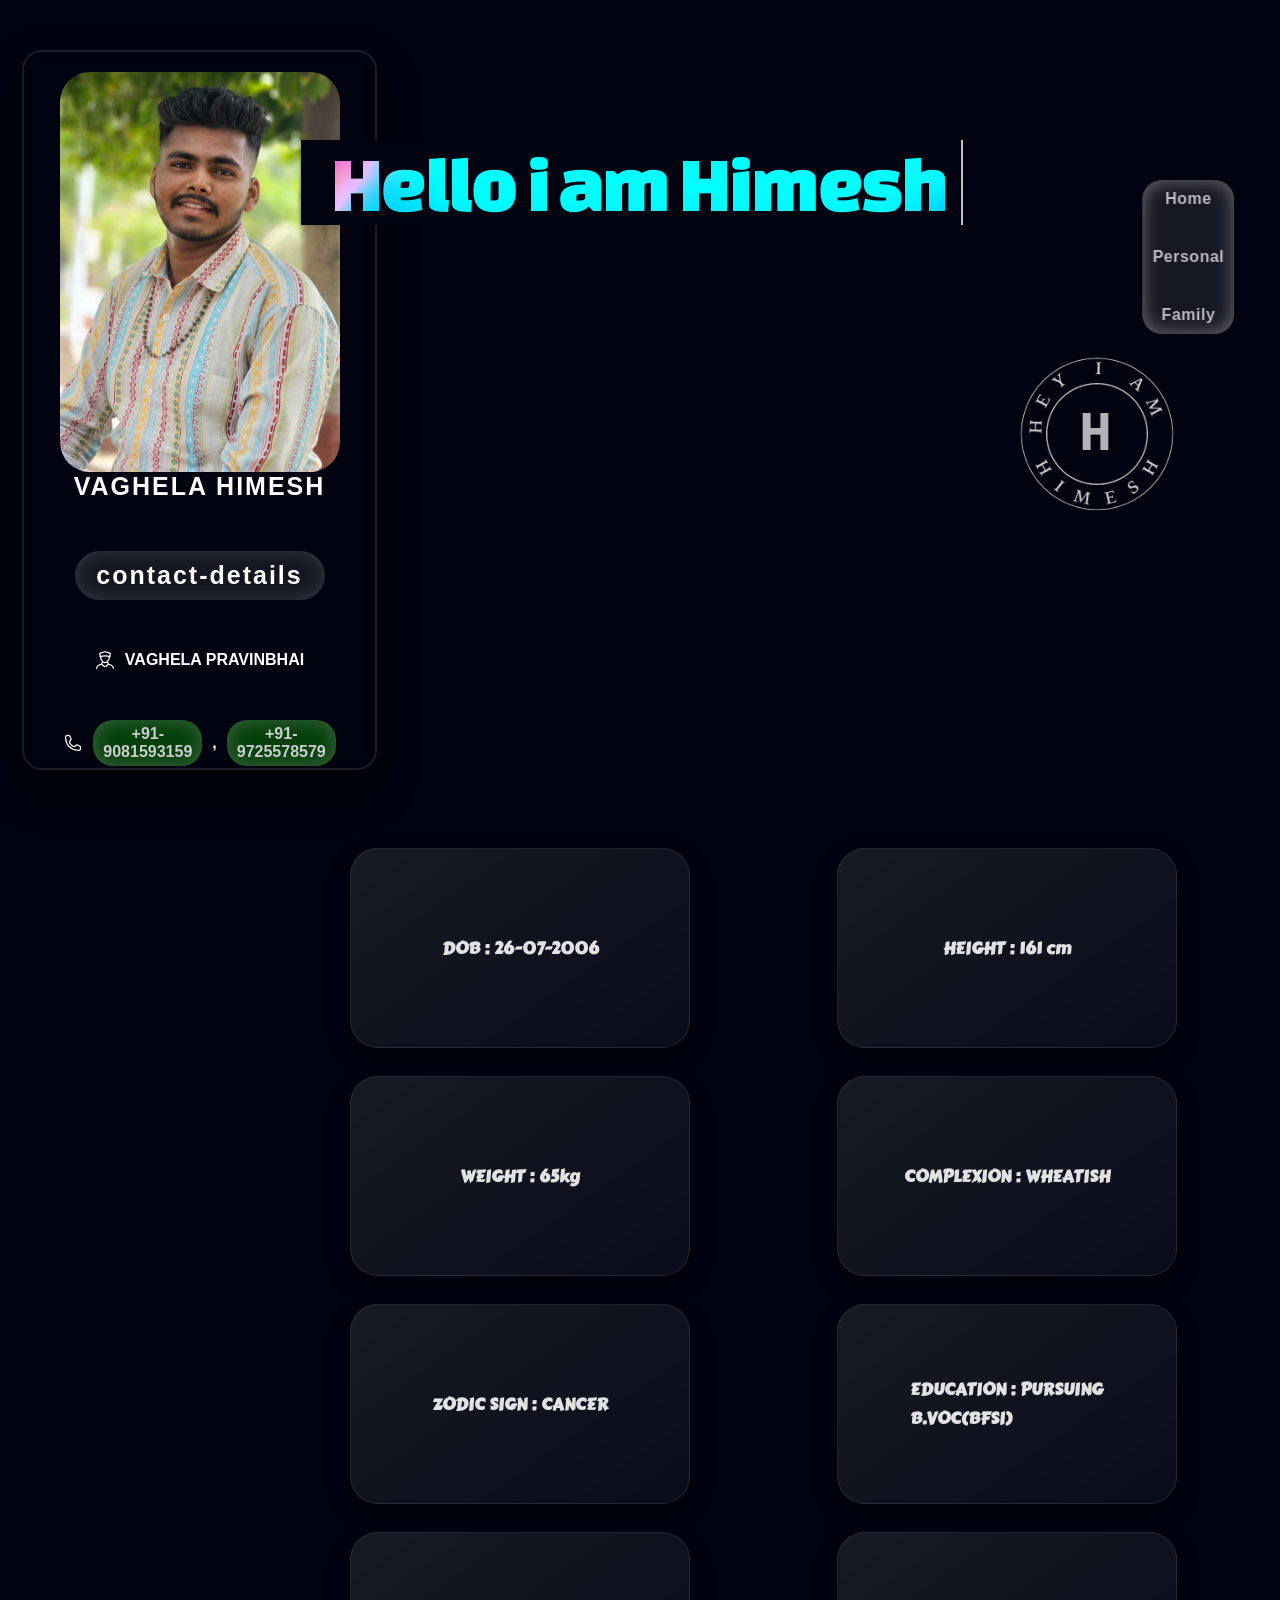
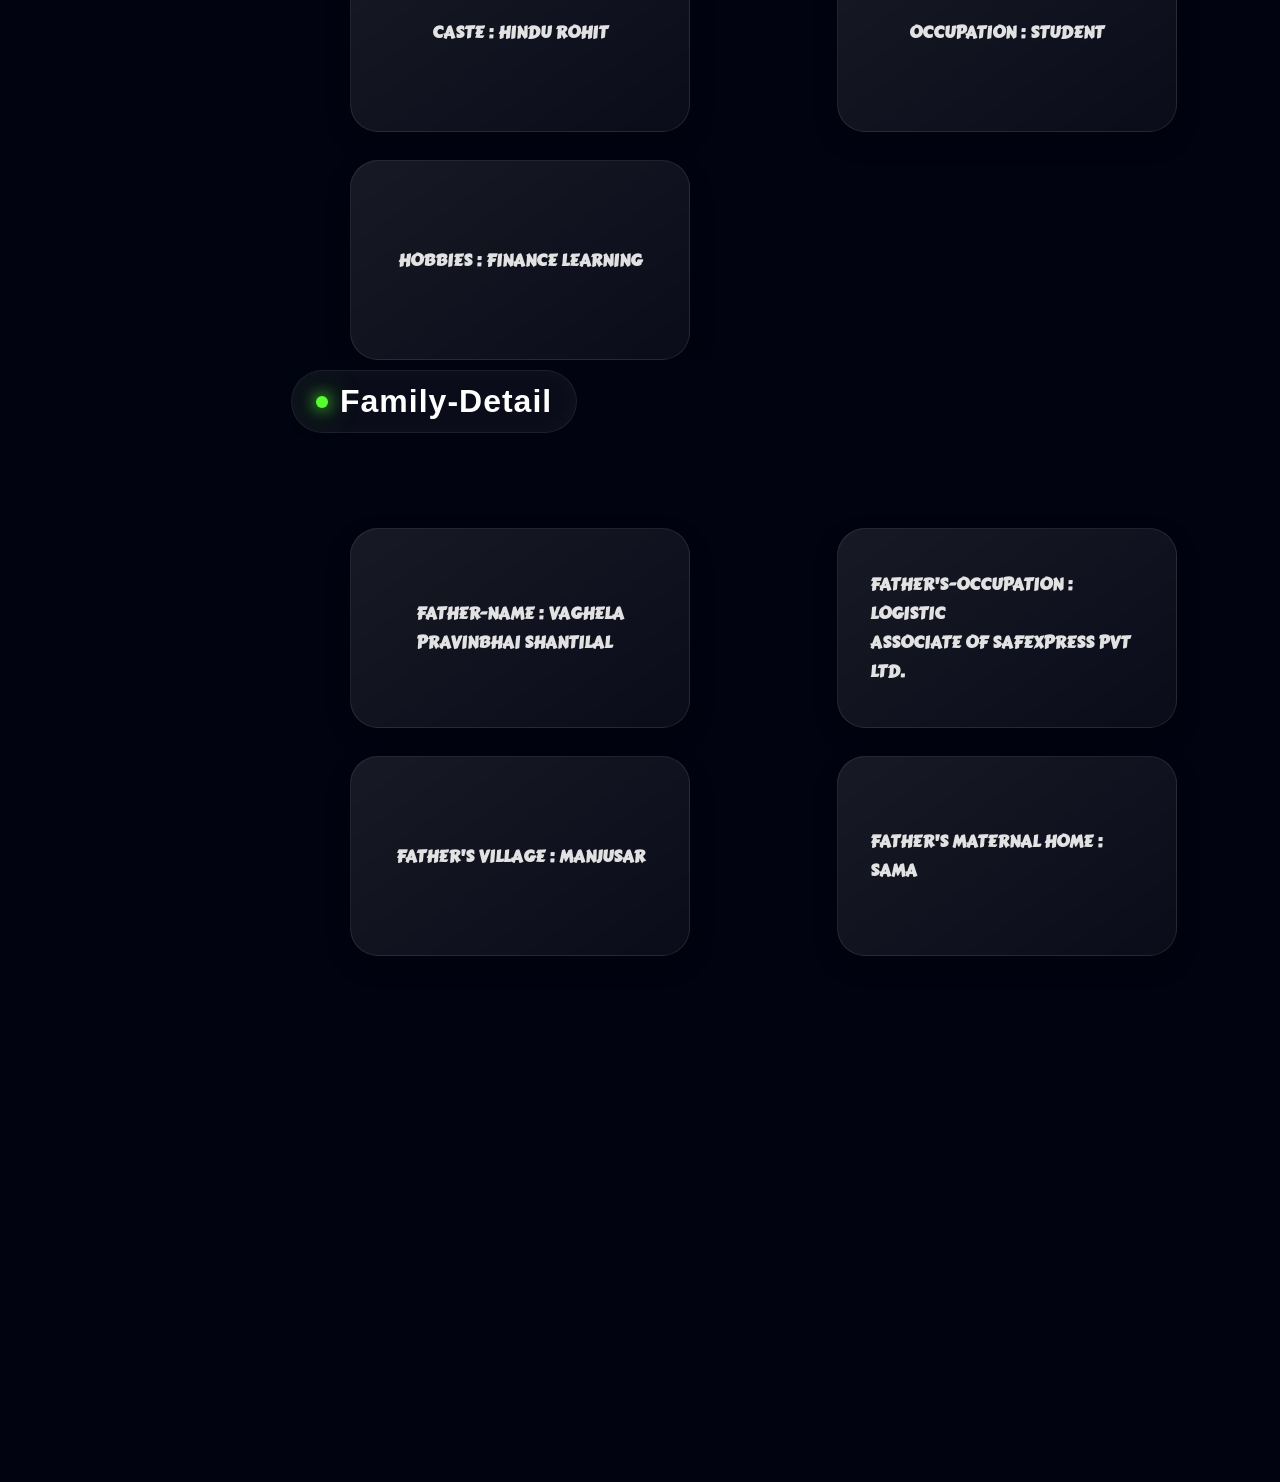
==== Bio-Data.html @ 8eecd4bc "The main page of the project called Himesh-Bio-Data" ====
<!DOCTYPE html>
<html lang="en">

<head>
    <meta charset="UTF-8" />
    <meta name="viewport" content="width=device-width, initial-scale=1.0" />
    <title>Himesh Bio Data</title>
    <link rel="stylesheet" href="assets/css/load.css">
    <link rel="stylesheet" href="assets/css/main.css">
    <link rel="stylesheet" href="assets/css/list.css">
    <link rel="stylesheet" href="assets/css/scroll.css">
    <link rel="stylesheet" href="assets/css/text-animation.css">
    <link rel="stylesheet" href="assets/css/responsive.css">
    <link rel="shortcut icon" href="assets/images/fav.png" type="image/x-icon">
</head>

<body>
    <!-- loading -->
    <div id="loader">
        <canvas id="coreCanvas"></canvas>
        <div class="boot-label">SYSTEM ONLINE</div>
    </div>

    <video autoplay muted loop id="myVideo">
        <source src="assets/images/background/background.mp4" type="video/mp4">
    </video>

    <!-- sidebar -->
    <button class="sidebar-toggle" onclick="navside()">☰</button>


    <nav class="glass-nav">
        <button class="sidebar-toggle left" onclick="navside()">❌</button>
        <div class="page">
            <a href="#home" data-label="home">Home</a>
            <a href="#personal">Personal</a>
            <a href="#family">Family</a>
            <!-- <a href="#photos">Photos</a> -->
        </div>
    </nav>

    <div class="main">
        <div class="img">
            <img src="assets/images/Himesh.jpeg" alt="">
        </div>
        <div class="side-content">
            <h1>VAGHELA HIMESH</h1>
            <h2>contact-details</h2>
            <span><img src="assets/svgs/person.svg" alt="Person"> VAGHELA PRAVINBHAI</span>
            <span><img src="assets/svgs/phone.svg" alt="Call"> <a class="call"
                    href="tel:+91-9081593159">+91-9081593159</a>, <a class="call"
                    href="tel:+91-9725578579">+91-9725578579</a></span>
            <span><img src="assets/svgs/location.svg" alt="Location"> NAVI NAGARI, MANJUSAR,
                TALUKO SAVLI, DISTRICT
                VADODRA , 391775</span>


            <p style="margin-bottom: 20px ;">© 2026. All Rights Reserved</p>
        </div>
    </div>

    <div class="page-layout">

        <main class="container">
            <section id="home" class="component">
                <h1 class="typewriter-animation cursor title ">Hello i am Himesh
                    <div class="aurora">
                        <div class="aurora__item"></div>
                        <div class="aurora__item"></div>
                        <div class="aurora__item"></div>
                        <div class="aurora__item"></div>
                    </div>
                </h1>
                <div class="brand">
                    <img src="assets/images/I_me_himesh-removebg-preview.png" alt="">
                    <span>H</span>
                </div>

            </section>

            <section id="personal" class="component  content active">
                <span>Personal-Detail</span>

                <ul>
                    <li class="dob reveal-item">DOB : 26-07-2006</li>
                    <li class="height reveal-item">HEIGHT : 161 cm</li>
                    <li class="weight reveal-item">WEIGHT : 65kg</li>
                    <li class="complexion reveal-item">COMPLEXION : WHEATISH</li>
                    <li class="zodic reveal-item">ZODIC SIGN : CANCER</li>
                    <li class="edu reveal-item">EDUCATION : PURSUING <br> B.VOC(BFSI)</li>
                    <li class="caste reveal-item">CASTE : HINDU ROHIT</li>
                    <li class="occupation reveal-item">OCCUPATION : STUDENT</li>
                    <li class="hobbies reveal-item">HOBBIES : FINANCE LEARNING</li>
                </ul>
            </section>

            <section id="family" class="component content active">
                <span>Family-Detail</span>

                <ul>
                    <li class="f-name reveal-item">FATHER-NAME : VAGHELA <br> PRAVINBHAI SHANTILAL</li>
                    <li class="f-occ reveal-item">FATHER'S-OCCUPATION : LOGISTIC <br> ASSOCIATE OF SAFEXPRESS PVT LTD.
                    </li>
                    <li class="f-v reveal-item">FATHER'S VILLAGE : MANJUSAR</li>
                    <li class="f-m-h reveal-item">FATHER'S MATERNAL HOME : SAMA</li>
                    <li class="m-name reveal-item">MOTHER NAME : LT. HETALBEN </li>
                    <li class="m-v reveal-item">MOTHER'S VILLAGE : GORVA</li>
                    <li class="m-m-h reveal-item">MOTHER'S MATERNAL <br> HOME : GANDHARA</li>
                    <li class="s reveal-item">SIBLINGS : 1 BROTHER</li>
                </ul>
            </section>

        </main>

    </div>


    <script src="assets/js/main.js"></script>
    <script src="assets/js/load.js"></script>
    <script src="assets/js/scroll-animations.js"></script>
    <script src="assets/js/sidebar.js"></script>

</body>

</html>
---- assets/css/load.css ----
#loader {
    position: fixed;
    inset: 0;
    background: #010310;
    z-index: 99999;
    display: flex;
    align-items: center;
    justify-content: center;
    flex-direction: column;
}

#coreCanvas {
    width: 320px;
    height: 320px;
}

.boot-label {
    margin-top: 24px;
    font-size: 12px;
    letter-spacing: 4px;
    color: #cbd5f5;
    opacity: 0;
    transition: opacity 1s ease;
}
---- assets/css/main.css ----
@import url('https://fonts.googleapis.com/css2?family=Carter+One&display=swap');
@import url('https://fonts.googleapis.com/css2?family=Carter+One&family=Changa+One:ital@0;1&display=swap');

* {
    margin: 0;
    padding: 0;
    box-sizing: border-box;
    font-weight: 600;
}

::-webkit-scrollbar{
    display: none;
}

html {
    scroll-behavior: smooth;
    scroll-padding-top: 70px;
}

body {
    font-family: Arial, Helvetica, sans-serif;
    background: #010310;
    /* color: #7d9441; */
    color: #ffffff;
}

#myVideo {
    position: fixed;
    right: 0;
    bottom: 0;
    min-width: 100%;
    min-height: 100%;
    opacity: 0.3;
}



/* sidebar */

.sidebar-toggle {
    display: none;
}

/* MAIN GRID */
.page-layout {
    display: grid;
    grid-template-columns: 434px 1025px 187px;
    justify-content: center;
    /* horizontally center whole grid */
    min-height: 100vh;
}

/* LEFT NAV (FIXED) */

.glass-nav {
    /* width: 100%; */
    /* height: 250px; */
    position: fixed;
    top: 20%;
    right: 0%;
    transform: translateX(-50%);
    padding: 10px 10px;
    z-index: 1000;
    box-shadow: 0 0 20px rgba(255, 247, 247, 0.4) inset;
    background: rgba(255, 255, 255, 0.088);
    backdrop-filter: blur(12px);
    border-radius: 20px;
}



.glass-nav .page {
    cursor: pointer;
    font-weight: 500;
    letter-spacing: 0.5px;
    position: relative;
    z-index: 2;
    transition: opacity 0.3s ease;
    color: white;
    display: flex;
    gap: 40px;
    flex-direction: column;
}

.page a {
    position: relative;
    text-decoration: none;
    color: #fff;
    opacity: 0.7;
    justify-self: center;
    align-self: center;

}

.page a:hover {
    opacity: 1;
}
/* 
.page a.active {
    color: #55ff2f;
    opacity: 1;
} */

/* CENTER CONTENT */
.container {
    grid-column: 2;
    padding: 70px 40px;
    z-index: 1;
}

/* BRAND INSIDE CONTENT */
.brand {
    position: absolute;
    top: 39%;
    right: 2%;
    padding: 10px 20px;
    width: 240px;
    height: 240px;
    /* background-color: aqua; */
}

.brand img {
    filter: invert(1);
    width: 100%;
    height: 100%;
    object-fit: cover;
    opacity: 0.8;
    /* border-radius: 50%; */
    /* border: 3px solid black; */
    animation: spin 6s linear infinite;
}

@keyframes spin {
    0% {
        transform: rotate(0);
    }

    100% {
        transform: rotate(360deg);
    }
}

.brand span {
    position: absolute;
    top: 90px;
    right: 105px;
    font-size: 55px;
    font-family: monospace;
    opacity: 0.7;
}

.brand span:hover {
    opacity: 0.9;
}

/* RIGHT IMAGE (FIXED) */
.main {
    position: fixed;
    top: 50px;
    left: 22px;
    /* background-color: red; */
    box-shadow: 0 20px 40px rgba(0, 0, 0, 0.4);
    backdrop-filter: blur(12px);
    border: 2px solid #ffffff1a;
    width: 355px;
    border-radius: 20px;
    height: 720px;
    display: flex;
    justify-content: center;
    align-items: center;
    container-type: scroll-state;
    overflow: auto;
    scroll-behavior: smooth;
    /* container-name: my-container; */
}

/* Scrollbar width */
.main::-webkit-scrollbar {
    width: 7px;
    height: 6px;
}

/* Scrollbar thumb (moving part) */
.main::-webkit-scrollbar-thumb {
    width: 6px;
    height: 6px;
    background: linear-gradient(180deg, #ff6a00, #ee0979);
    border-radius: 10px;
}

.main::-webkit-scrollbar-thumb:hover {
    background: linear-gradient(180deg, #ff8c00, #ff2f92);
}

.main::-webkit-scrollbar-thumb:active {
    background: linear-gradient(180deg, #ff8c00, #ff2f92);
}

.main .img {
    position: absolute;
    top: 20px;
    /* background-color: blue; */
    width: 280px;
    /* height: 700px; */
    height: 400px;
    border-radius: 30px;

}

.main .img img {
    position: relative;
    width: 100%;
    height: 100%;
    object-fit: cover;
    border-radius: 30px;

}

.side-content {
    position: absolute;
    bottom: -26%;
    margin: auto;
    display: flex;
    flex-direction: column;
    justify-content: center;
    align-items: center;
    gap: 50px;
    /* height: 100%; */
}

.side-content h1 {
    font-family: 'Gill Sans', 'Gill Sans MT', Calibri, 'Trebuchet MS', sans-serif;
    font-size: 25px;
    color: white;
    text-align: center;
    letter-spacing: 2px;
    width: 100%;

}

.side-content h2 {
    font-family: 'Gill Sans', 'Gill Sans MT', Calibri, 'Trebuchet MS', sans-serif;
    font-size: 25px;
    color: white;
    text-align: center;
    letter-spacing: 2px;
    width: 250px;
    /* border: 3px solid #ffffff4a; */
    border-radius: 30px;
    padding: 10px 2px;
    background: rgba(255, 255, 255, 0.079);
    backdrop-filter: blur(5px);
    -webkit-backdrop-filter: blur(5px);
    filter: brightness(1.6);
    box-shadow: 0 0 20px rgba(255, 255, 255, 0.162) inset;
}

.side-content span {
    display: flex;
    gap: 10px;
    font-size: 16px;
    align-items: center;
    justify-content: center;
    text-align: center;
    width: 250px;
}

.side-content span img {
    width: 20px;
    height: 20px;
    object-fit: cover;
}

.side-content p {
    font-size: 12px;
    opacity: 0.6;
}

/* COMPONENT */
.component {
    /* scroll-margin-top: 70px; anchor fix */
    /* padding-top: 50px; */
    /* heading safe zone */
    border-radius: 14px;
    /* margin-bottom: 40px; */
    opacity: 0;
    will-change: transform, opacity, filter;
    transition: opacity 0.6s ease, transform 0.8s cubic-bezier(.22, .61, .36, 1), filter 0.6s ease;
    transform-origin: top;
    margin-top: 10px;
}


#home {
    height: 600px;
    transform: scale(0.92);
    filter: blur(12px);
}

#home.in-view {
    opacity: 1;
    transform: scale(1);
    filter: blur(0);
}

#home h1 {
    font-size: 80px;
    padding-left: 30px;
    color: #fff;
     font-family: "Changa One", sans-serif;
     font-weight: 100;
}

/* #home h1::after {
    content: "Himesh";
    color: #68ff68;
    opacity: 0.9;
} */


.main-box {
    margin-top: 80px;
    display: grid;
    grid-template-columns: repeat(2, 412px);
    gap: 120px;
    overflow: hidden;
    justify-items: center;

}

.main-box .box {
    /* margin-top: 30px; */
    width: 330px;
    height: 460px;
    /* background: red;  */
    border-radius: 25px;
    margin-bottom: 50px;
    margin-top: 20px;
}

.box img {
    width: 100%;
    height: 100%;
    object-fit: cover;
    border-radius: 20px;
    border: 3px solid white;
    box-shadow: 0 10px 20px #ffffff82;
    /* filter: blur(1px); */

}

.call {
    color: white;
    text-decoration: none;
    /* border: 1px solid white; */
    border-radius: 20px;
    padding: 5px 10px;
    background: rgba(21, 255, 0, 0.307);
    backdrop-filter: blur(5px);
    -webkit-backdrop-filter: blur(5px);
    filter: brightness(0.8);
    box-shadow: 0 0 20px rgba(255, 255, 255, 0.281) inset;
    transition: 0.3s ease;
}

.call:hover{
    background: rgba(21, 255, 0, 0.432);
    filter: brightness(1);
}

.call:active {
    transform: scale(90%);
}
---- assets/css/list.css ----
.content span{
    font-size: 40px;
    font-family: 'Gill Sans', 'Gill Sans MT', Calibri, 'Trebuchet MS', sans-serif;
    /* text-decoration: underline; */
    
    
}

.content ul{
    display: grid;
    grid-template-columns: repeat(2, 462px);
    gap: 50px;
    /* justify-content: center;
    align-items: center; */
    margin-top: 20px;
}

.content ul li{
    padding-left: 40px;
    padding: 40px 0;
    list-style:inside;
    font-size: 20px;
    font-family:'Segoe UI', Tahoma, Geneva, Verdana, sans-serif;
    /* border: 1px solid white; */
    width:340px;
    height: 200px;
    /* text-align: center; */
    margin: auto;;
    border-radius: 30px;
    list-style: none;
    display: flex;
    justify-content: center;
    align-items: center;
    background: rgba(255, 255, 255, 0.215);
     backdrop-filter: blur(5px);
     -webkit-backdrop-filter: blur(5px);
     filter: brightness(1.2);
    box-shadow: 0 0 20px rgba(255, 255, 255, 0.21) inset;
     font-family: "Carter One", system-ui;
     padding: 20px;

}



/* Personal - section */

/* .dob::after{
    content: ": 26 JULY 2006 TH";
    color: #00ff88;
    padding-left: 44.2%;
}

.height::after{
    content: ": 161 cm";
    color: #00ff88;
    padding-left: 41.1%;
}
.weight::after{
    content: ": 65 Kg";
    color: #00ff88;
    padding-left: 40.5%;
}
.complexion::after{
    content: ": WHEATISH";
    color: #c3ac69;
    padding-left: 34.9%;
}
.zodic::after{
    content: ": CANCER";
    color: #00ff88;
    padding-left: 36.4%;
}
.edu::after{
    content: ":  PURSUING B.VOC(BFSI)";
    color:  #00ff88;
    padding-left: 36.5%;
}
.caste::after{
    content: ":  HINDU ROHIT ";
    color: #00ff88;
    padding-left: 42%;
}
.occupation::after{
    content: ":  STUDENT ";
    color: #00ff88;
    padding-left: 35%;
}
.hobbies::after{
    content: ": FINANCE LEARNER";
    color: #00ff88;
    padding-left: 39.6%;
}

/* family section */

/* 
.f-name::after{
    content: ": VAGHELA PRAVINBHAI SHANTILAL";
    color: rgb(0, 255, 136);
    padding-left: 33.8%;
}
.f-occ::after{
    content: ": LOGISTIC ASSOCIATE OF SAFEXPRESS PVT LTD. ";
    color: rgb(0, 255, 136);
    padding-left: 25%;
}
.f-v::after{
    content: ": MANJUSAR";
    color: rgb(0, 255, 136);
    padding-left: 30.5%;
}
.f-m-h::after{
    content: ": SAMA";
    color: rgb(0, 255, 136);
    padding-left: 20.4%;
}
.m-name::after{
    content: ": LT. HETALBEN ";
    color: rgb(0, 255, 136);
    padding-left: 32.4%;
}
.m-v::after{
    content: ": GORVA";
    color: rgb(0, 255, 136);
    padding-left: 28.6%;
}
.m-m-h::after{
    content: ": GANDHARA";
    color: rgb(0, 255, 136);
    padding-left: 18.5%;
}
.s::after{
    content: ": 1 BROTHER ";
    color: rgb(0, 255, 136);
    padding-left: 38.4%;
} */
---- assets/css/scroll.css ----
/* =========================================================
   PREMIUM SCROLL ANIMATIONS
   PERSONAL + FAMILY + PHOTOS
========================================================= */


/* =========================================================
   GLOBAL VARIABLES
========================================================= */

:root {

    --reveal-speed: .9s;

    --reveal-ease:
        cubic-bezier(.22, .61, .36, 1);

    --card-glow:
        rgba(85, 255, 47, 0.12);
}


/* =========================================================
   SECTION BASE
========================================================= */

#personal,
#family,
#photos {

    position: relative;

    opacity: 1;

    overflow: hidden;
}


/* =========================================================
   SECTION HEADINGS
========================================================= */

#personal span,
#family span,
#photos span {

    position: relative;

    display: inline-flex;

    align-items: center;

    gap: 12px;

    padding:
        12px 24px;

    margin-bottom: 45px;

    border-radius: 50px;

    font-size: 32px;

    letter-spacing: 1px;

    color: white;

    background:
        rgba(255, 255, 255, 0.04);

    border:
        1px solid rgba(255, 255, 255, 0.08);

    backdrop-filter: blur(10px);

    box-shadow:
        inset 0 0 25px rgba(255, 255, 255, 0.03);

    opacity: 0;

    transform:
        translateY(50px)
        scale(.94);

    transition:
        opacity .8s ease,
        transform 1s var(--reveal-ease);
}


/* HEADING ACTIVE */

#personal.in-view span,
#family.in-view span,
#photos.in-view span {

    opacity: 1;

    transform:
        translateY(0)
        scale(1);
}


/* GLOW DOT */

#personal span::before,
#family span::before,
#photos span::before {

    content: "";

    width: 12px;
    height: 12px;

    border-radius: 50%;

    background:
        #55ff2f;

    box-shadow:
        0 0 15px #55ff2f,
        0 0 30px #55ff2f;
}


/* =========================================================
   LIST CONTAINER
========================================================= */

#personal ul,
#family ul {

    display: grid;

    grid-template-columns:
        repeat(2, minmax(280px, 1fr));

    gap: 28px;

    margin-top: 50px;
}


/* =========================================================
   PREMIUM CARDS
========================================================= */

#personal li,
#family li {

    position: relative;

    list-style: none;

    padding:
        28px 32px;

    min-height: 130px;

    display: flex;

    align-items: center;

    line-height: 1.7;

    font-size: 17px;

    color:
        rgba(255, 255, 255, 0.88);

    border-radius: 28px;

    overflow: hidden;

    background:
        linear-gradient(
            145deg,
            rgba(255, 255, 255, 0.089),
            rgba(255, 255, 255, 0.038)
        );

    border:
        1px solid rgba(255, 255, 255, 0.082);

    backdrop-filter: blur(16px);

    box-shadow:
        0 10px 25px rgba(0, 0, 0, 0.22);

    opacity: 0;

    transition:
        transform 1s var(--reveal-ease),
        opacity .9s ease,
        box-shadow .4s ease,
        border-color .4s ease;
}


/* =========================================================
   HOVER EFFECT
========================================================= */

#personal li:hover,
#family li:hover {

    transform:
        translateY(-10px)
        scale(1.02) !important;

    border-color:
        rgba(85, 255, 47, 0.25);

    box-shadow:
        0 15px 35px rgba(0, 0, 0, 0.35),
        0 0 25px var(--card-glow);
}


/* =========================================================
   LIGHT EFFECT
========================================================= */

#personal li::before,
#family li::before {

    content: "";

    position: absolute;

    inset: 0;

    background:
        linear-gradient(
            120deg,
            transparent,
            rgba(255, 255, 255, 0.08),
            transparent
        );

    transform:
        translateX(-120%);

    transition:
        1s ease;
}

#personal li:hover::before,
#family li:hover::before {

    transform:
        translateX(120%);
}


/* =========================================================
   INITIAL REVEAL DIRECTIONS
========================================================= */

#personal li:nth-child(odd),
#family li:nth-child(odd) {

    transform:
        translateX(-120px)
        rotate(-3deg)
        scale(.95);
}

#personal li:nth-child(even),
#family li:nth-child(even) {

    transform:
        translateX(120px)
        rotate(3deg)
        scale(.95);
}


/* =========================================================
   ACTIVE REVEAL
========================================================= */

#personal li.in-view,
#family li.in-view {

    opacity: 1;

    transform:
        translateX(0)
        rotate(0)
        scale(1);
}


/* =========================================================
   STAGGER DELAYS
========================================================= */

#personal li:nth-child(1),
#family li:nth-child(1) {
    transition-delay: .05s;
}

#personal li:nth-child(2),
#family li:nth-child(2) {
    transition-delay: .12s;
}

#personal li:nth-child(3),
#family li:nth-child(3) {
    transition-delay: .18s;
}

#personal li:nth-child(4),
#family li:nth-child(4) {
    transition-delay: .24s;
}

#personal li:nth-child(5),
#family li:nth-child(5) {
    transition-delay: .30s;
}

#personal li:nth-child(6),
#family li:nth-child(6) {
    transition-delay: .36s;
}

#personal li:nth-child(7),
#family li:nth-child(7) {
    transition-delay: .42s;
}

#personal li:nth-child(8),
#family li:nth-child(8) {
    transition-delay: .48s;
}

#personal li:nth-child(9),
#family li:nth-child(9) {
    transition-delay: .54s;
}


/* =========================================================
   FAMILY SECTION ENTRANCE
========================================================= */

#family {

    opacity: 0;

    transform:
        translateY(120px)
        scale(.96);

    transition:
        opacity 1s ease,
        transform 1.2s var(--reveal-ease);

    scroll-margin-top: 100px;
}

#family.in-view {

    opacity: 1;

    transform:
        translateY(0)
        scale(1);
}


/* =========================================================
   PHOTOS SECTION
========================================================= */

#photos {

    opacity: 0;

    transform:
        scale(1.06);

    transition:
        opacity 1s ease,
        transform 1.2s var(--reveal-ease);
}

#photos.in-view {

    opacity: 1;

    transform:
        scale(1);
}


/* =========================================================
   PHOTOS GRID
========================================================= */

#photos .main-box {

    opacity: 0;

    transform:
        translateY(60px);

    transition:
        opacity 1s ease,
        transform 1s var(--reveal-ease);
}

#photos.in-view .main-box {

    opacity: 1;

    transform:
        translateY(0);
}


/* =========================================================
   PHOTO CARDS
========================================================= */

#photos .box {

    opacity: 0;

    overflow: hidden;

    transform:
        translateY(60px)
        scale(.9);

    transition:
        opacity .9s ease,
        transform 1s var(--reveal-ease),
        box-shadow .4s ease;
}


/* PHOTO ACTIVE */

#photos .box.box-in-view {

    opacity: 1;

    transform:
        translateY(0)
        scale(1);
}


/* PHOTO HOVER */

#photos .box:hover {

    transform:
        translateY(-12px)
        scale(1.03);

    box-shadow:
        0 20px 45px rgba(0, 0, 0, 0.45),
        0 0 30px rgba(85, 255, 47, 0.15);
}


/* PHOTO IMAGE */

#photos .box img {

    transition:
        transform .8s ease,
        filter .6s ease;
}

#photos .box:hover img {

    transform:
        scale(1.08);

    filter:
        brightness(1.08);
}


/* =========================================================
   GENERIC REVEAL ITEM
========================================================= */

.reveal-item {

    opacity: 0;

    transform:
        translateY(50px);

    transition:
        opacity .9s ease,
        transform 1s var(--reveal-ease);
}

.reveal-item.in-view {

    opacity: 1;

    transform:
        translateY(0);
}


/* =========================================================
   RESPONSIVE
========================================================= */

@media (max-width: 900px) {

    #personal ul,
    #family ul {

        grid-template-columns: 1fr;
    }

    #personal span,
    #family span,
    #photos span {

        font-size: 24px;
    }

    #personal li,
    #family li {

        min-height: auto;

        font-size: 15px;
    }
}


@media (max-width: 500px) {

    #personal span,
    #family span,
    #photos span {

        width: 100%;

        justify-content: center;

        text-align: center;
    }

    #personal li,
    #family li {

        padding:
            22px 20px;

        border-radius: 22px;
    }
}
---- assets/css/text-animation.css ----
/* Animation */
.typewriter-animation {
    animation:
        typewriter 5s steps(40) 1s 1 normal both,
        blinkingCursor 800ms steps(30) infinite normal;

}

@keyframes typewriter {
    from {
        width: 0;
    }

    to {
        width: 70%;
    }
}

@keyframes blinkingCursor {
    from {
        border-right-color: rgba(255, 255, 255, .75);
    }

    to {
        border-right-color: transparent;
    }
}

.cursor {
    position: relative;
    top: 10%;
    left: 10px;
    width: 24em;
    margin: 0;
    border-right: 2px solid rgba(255, 255, 255, .75);
    font-size: 30px;
    white-space: nowrap;
    overflow: hidden;
}

@media(max-width: 412px) {
    @keyframes typewriter {
    from {
        width: 0;
    }

    to {
        width: 78%;
    }
}
}
@media(max-width: 430px) {
    @keyframes typewriter {
    from {
        width: 0;
    }

    to {
        width: 83%;
    }
}
}


:root {
    --bg: #000000;
    --clr-1: #00c2ff;
    --clr-2: #33ff8c;
    --clr-3: #ffc640;
    --clr-4: #e54cff;

    --blur: 1rem;
    --fs: clamp(3rem, 8vw, 7rem);
    --ls: clamp(-1.75px, -0.25vw, -3.5px);
}

/*! Heading animation */

.title {
  font-size: var(--fs);
  font-weight: 800;
  letter-spacing: var(--ls);
  position: relative;
  overflow: hidden;
    background: #010310;
  margin: 0;
}

.aurora {
  position: absolute;
  top: 0;
  left: 0;
  width: 100%;
  height: 100%;
  z-index: 2;
  mix-blend-mode: darken;
  pointer-events: none;
}

.aurora__item {
  overflow: hidden;
  position: absolute;
  width: 60vw;
  height: 60vw;
  background-color: var(--clr-1);
  border-radius: 37% 29% 27% 27% / 28% 25% 41% 37%;
  filter: blur(var(--blur));
  mix-blend-mode: overlay;
}

.aurora__item:nth-of-type(1) {
  top: -50%;
  animation: aurora-border 6s ease-in-out infinite,
    aurora-1 12s ease-in-out infinite alternate;
}

.aurora__item:nth-of-type(2) {
  background-color: var(--clr-3);
  right: 0;
  top: 0;
  animation: aurora-border 6s ease-in-out infinite,
    aurora-2 12s ease-in-out infinite alternate;
}

.aurora__item:nth-of-type(3) {
  background-color: var(--clr-2);
  left: 0;
  bottom: 0;
  animation: aurora-border 6s ease-in-out infinite,
    aurora-3 8s ease-in-out infinite alternate;
}

.aurora__item:nth-of-type(4) {
  background-color: var(--clr-4);
  right: 0;
  bottom: -50%;
  animation: aurora-border 6s ease-in-out infinite,
    aurora-4 24s ease-in-out infinite alternate;
}

@keyframes aurora-1 {
  0% {
    top: 0;
    right: 0;
  }

  50% {
    top: 100%;
    right: 75%;
  }

  75% {
    top: 100%;
    right: 25%;
  }

  100% {
    top: 0;
    right: 0;
  }
}

@keyframes aurora-2 {
  0% {
    top: -50%;
    left: 0%;
  }

  60% {
    top: 100%;
    left: 75%;
  }

  85% {
    top: 100%;
    left: 25%;
  }

  100% {
    top: -50%;
    left: 0%;
  }
}

@keyframes aurora-3 {
  0% {
    bottom: 0;
    left: 0;
  }

  40% {
    bottom: 100%;
    left: 75%;
  }

  65% {
    bottom: 40%;
    left: 50%;
  }

  100% {
    bottom: 0;
    left: 0;
  }
}

@keyframes aurora-4 {
  0% {
    bottom: -50%;
    right: 0;
  }

  50% {
    bottom: 0%;
    right: 40%;
  }

  90% {
    bottom: 50%;
    right: 25%;
  }

  100% {
    bottom: -50%;
    right: 0;
  }
}

@keyframes aurora-border {
  0% {
    border-radius: 37% 29% 27% 27% / 28% 25% 41% 37%;
  }

  25% {
    border-radius: 47% 29% 39% 49% / 61% 19% 66% 26%;
  }

  50% {
    border-radius: 57% 23% 47% 72% / 63% 17% 66% 33%;
  }

  75% {
    border-radius: 28% 49% 29% 100% / 93% 20% 64% 25%;
  }

  100% {
    border-radius: 37% 29% 27% 27% / 28% 25% 41% 37%;
  }
}







.loading-text {
    background: linear-gradient(1450deg, var(--clr-1), var(--clr-2), var(--clr-3), var(--clr-4)) -100%/ 200%;
    -webkit-background-clip: text;
    background-clip: text;
    color: transparent;
    animation: shimmer 3s linear infinite,
    typewriter 5s steps(40) 1s 1 normal both,
    blinkingCursor 800ms steps(30) infinite normal;
}

@keyframes shimmer {
    to {
        background-position: 100%;
    }
}

/* avoid problems in high contrast mode */
@media (forced-colors: active) {
    p {
        background: #212121;
        color: aquamarine;
    }
}
---- assets/css/responsive.css ----
/* =========================================
   RESPONSIVE CSS — IMPROVED MOBILE VERSION
   DEVICE TARGET: 412px and below
========================================= */


@media (max-width: 431px) {

    * {
        max-width: 100%;
    }

    html,
    body {
        overflow-x: hidden;
    }

    body {
        position: relative;
        padding-bottom: 40px;
    }

    #myVideo {
        width: 100vw;
        height: 100vh;
        object-fit: cover;
        right: 0;
        bottom: 0;
    }

    /* =========================
       MAIN LAYOUT
    ========================= */

    .page-layout {
        display: flex;
        flex-direction: column;
        width: 100%;
    }

    .container {
        width: 100%;
        padding: 30px 14px 40px;
    }

    /* =========================
       MOBILE SIDEBAR
    ========================= */

    .sidebar-toggle {
        display: flex;
        justify-content: center;
        align-items: center;

        position: fixed;
        top: 14px;
        right: 14px;

        width: 46px;
        height: 46px;

        border: none;
        border-radius: 14px;

        font-size: 20px;
        color: white;

        background: rgba(255, 255, 255, 0.08);
        backdrop-filter: blur(10px);

        cursor: pointer;
        z-index: 3000;

        transition: 0.3s ease;
    }

    .sidebar-toggle:active {
        transform: scale(0.92);
    }

    .glass-nav {
        position: fixed;

        top: 0;
        right: 0;

        width: 230px;
        height: 100vh;

        padding-top: 90px;

        border-radius: 0;

        background: rgba(5, 5, 20, 0.88);
        backdrop-filter: blur(18px);

        box-shadow: -10px 0 30px rgba(0, 0, 0, 0.5);

        transform: translateX(100%);
        opacity: 0;

        z-index: 2500;

        transition:
            transform 0.45s cubic-bezier(.22, .61, .36, 1),
            opacity 0.3s ease;
    }

    nav.active {
        transform: translateX(0);
        opacity: 1;
        z-index: 3001;
    }

    .glass-nav .page {
        display: flex;
        flex-direction: column;
        gap: 35px;

        justify-content: center;
        align-items: center;
    }

    .page a {
        text-decoration: none;
        color: white;

        font-size: 17px;
        letter-spacing: 1px;

        opacity: 0.7;
        transition: 0.3s ease;
    }

    .page a:hover,
    .page a.active {
        opacity: 1;
        color: #6cff4f;
    }

    /* =========================
       PROFILE CARD
    ========================= */

    .main {
        position: relative;

        top: auto;
        left: auto;

        width: calc(100% - 24px);
        min-height: 680px;
        height: auto;

        margin: 70px auto 20px;

        border-radius: 28px;

        padding: 20px 15px 30px;

        display: flex;
        flex-direction: column;
        align-items: center;

        overflow: hidden;

        background: rgba(255, 255, 255, 0.03);

        box-shadow:
            0 20px 50px rgba(0, 0, 0, 0.45),
            inset 0 0 20px rgba(255, 255, 255, 0.03);

        border: 1px solid rgba(255, 255, 255, 0.08);

        backdrop-filter: blur(12px);
    }

    .main::-webkit-scrollbar {
        display: none;
    }

    /* =========================
       PROFILE IMAGE
    ========================= */

    .main .img {
        position: relative;

        top: auto;

        width: 100%;
        max-width: 270px;

        height: 360px;

        border-radius: 28px;

        overflow: hidden;

        flex-shrink: 0;
    }

    .main .img img {
        width: 100%;
        height: 100%;

        object-fit: cover;

        border-radius: 28px;
    }

    /* =========================
       SIDE CONTENT
    ========================= */

    .side-content {
        position: relative;
        bottom: auto;

        width: 100%;

        margin-top: 28px;

        display: flex;
        flex-direction: column;

        align-items: center;
        justify-content: center;

        gap: 24px;
    }

    .side-content h1 {
        font-size: 24px;
        text-align: center;
        line-height: 1.4;
        letter-spacing: 1px;
    }

    .side-content h2 {
        width: 100%;
        max-width: 240px;

        font-size: 20px;

        padding: 12px;

        border-radius: 50px;
    }

    .side-content span {
        width: 100%;

        display: flex;
        justify-content: center;
        align-items: center;

        gap: 10px;

        text-align: center;

        font-size: 14px;
        line-height: 1.7;

        flex-wrap: wrap;
    }

    .side-content span img {
        width: 18px;
        height: 18px;
    }

    .side-content p {
        font-size: 11px;
        opacity: 0.6;
        padding-bottom: 5px;
    }

    .call {
        font-size: 13px;
        padding: 6px 10px;
    }

    /* =========================
       HOME SECTION
    ========================= */

    #home {
        position: relative;

        height: auto;
        min-height: 350px;

        display: flex;
        flex-direction: column;
        justify-content: center;
    }

    #home h1 {
        font-size: 37px;

        line-height: 1.2;

        text-align: center;

        padding-left: 0;

        z-index: 2;
    }

    /* =========================
       ROTATING BRAND
    ========================= */

    .brand {
        position: relative;

        top: auto;
        right: auto;

        width: 170px;
        height: 170px;

        margin: 30px auto 0;
    }

    .brand img {
        border-radius: 50%;
    }

    .brand span {
        position: absolute;

        top: 60px;
        right: 73px;

        font-size: 42px;
    }

    /* =========================
       IMAGE BOXES
    ========================= */

    .main-box {
        margin-top: 50px;

        display: flex;
        flex-direction: column;

        align-items: center;

        gap: 25px;
    }

    .main-box .box {
        width: 240px;
        height: 320px;

        margin: 0;
    }

    .box img {
        border-radius: 24px;
    }

    /* =========================
       CONTENT SECTION
    ========================= */

    .content {
        width: 100%;
        margin-top: 30px;
    }

    .content span {
        display: inline-flex;

        font-size: 22px;

        padding: 10px 18px;

        border-radius: 50px;

        margin-bottom: 25px;

        border: 1px solid rgba(255, 255, 255, 0.18);

        background: rgba(255, 255, 255, 0.03);
    }

    .content ul {
        display: grid;

        grid-template-columns: 1fr;

        gap: 18px;

        padding: 0;
    }

    .content ul li {
        width: 100%;
        min-height: 90px;

        padding: 18px 20px;

        list-style: none;

        display: flex;
        align-items: center;

        font-size: 13px;
        line-height: 1.7;

        border-radius: 18px;

        background: rgba(255, 255, 255, 0.04);

        border: 1px solid rgba(255, 255, 255, 0.08);

        backdrop-filter: blur(8px);

        overflow-wrap: break-word;
    }

}
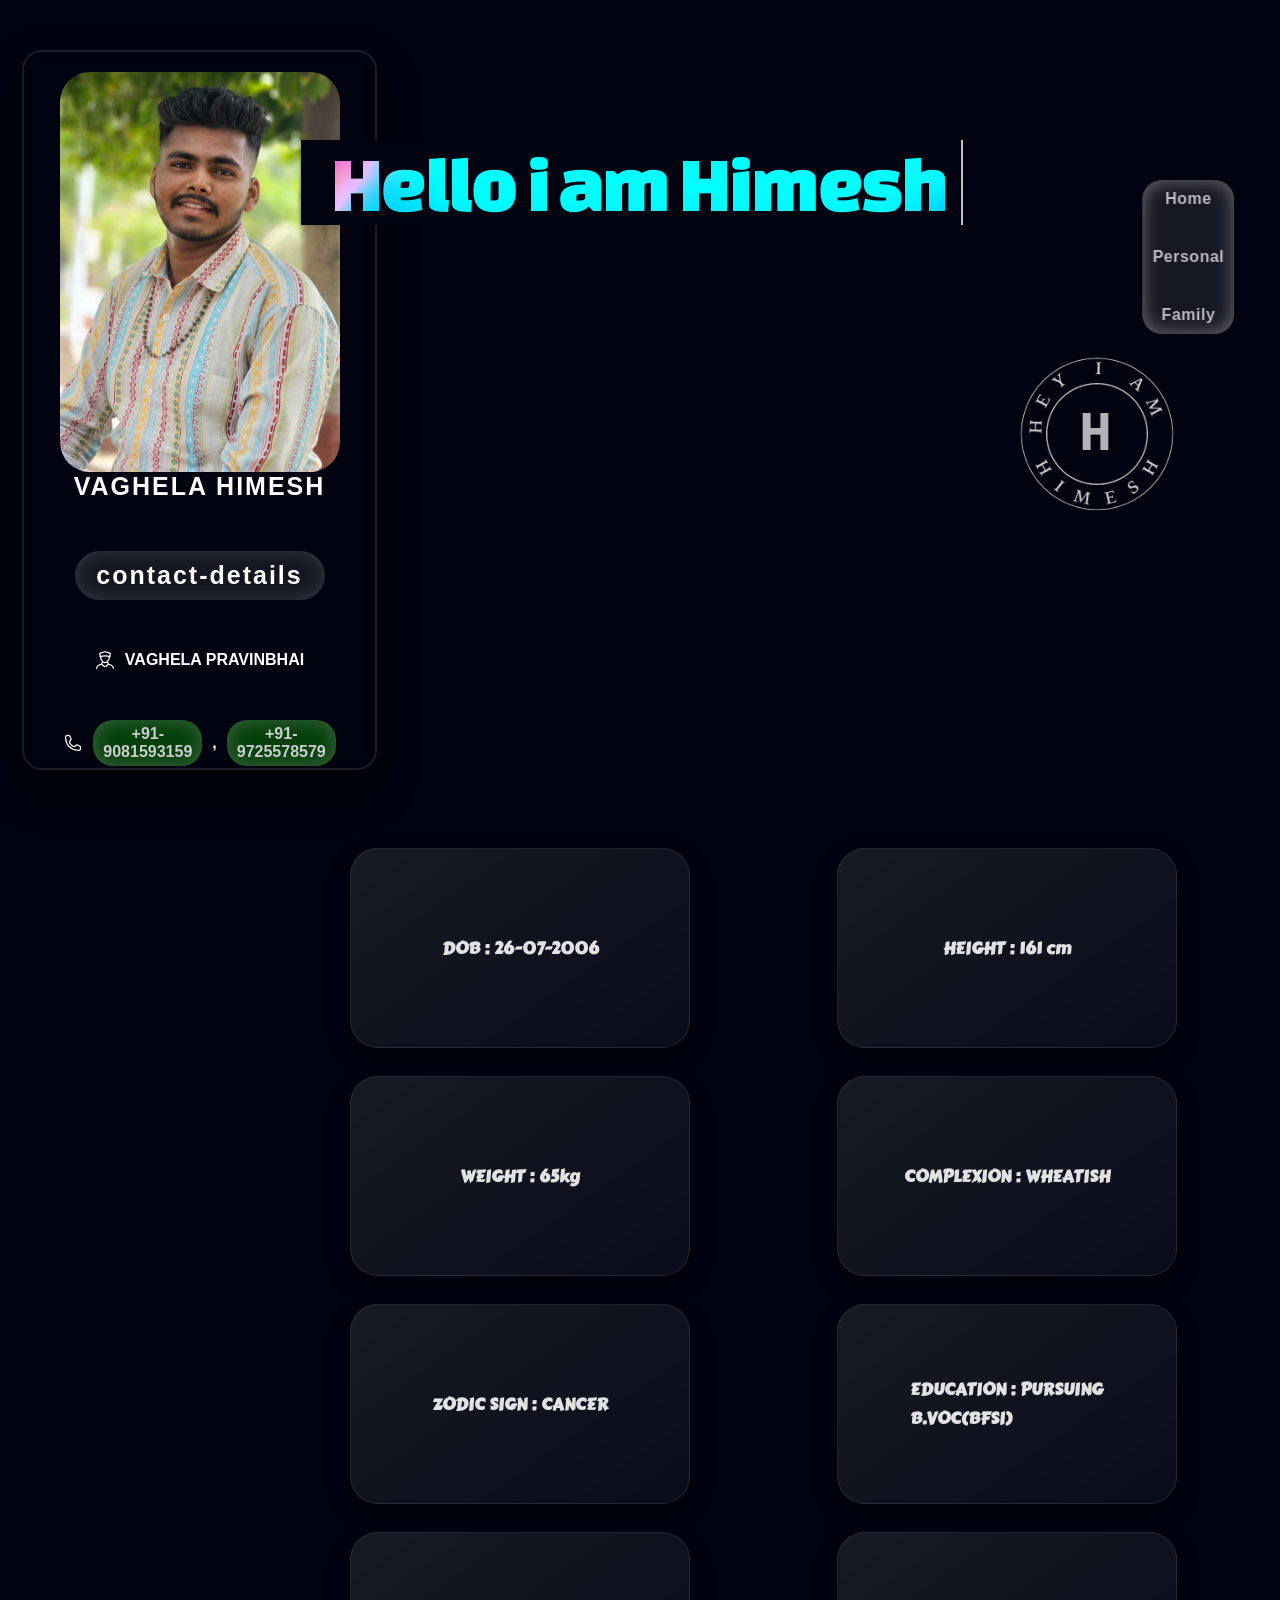
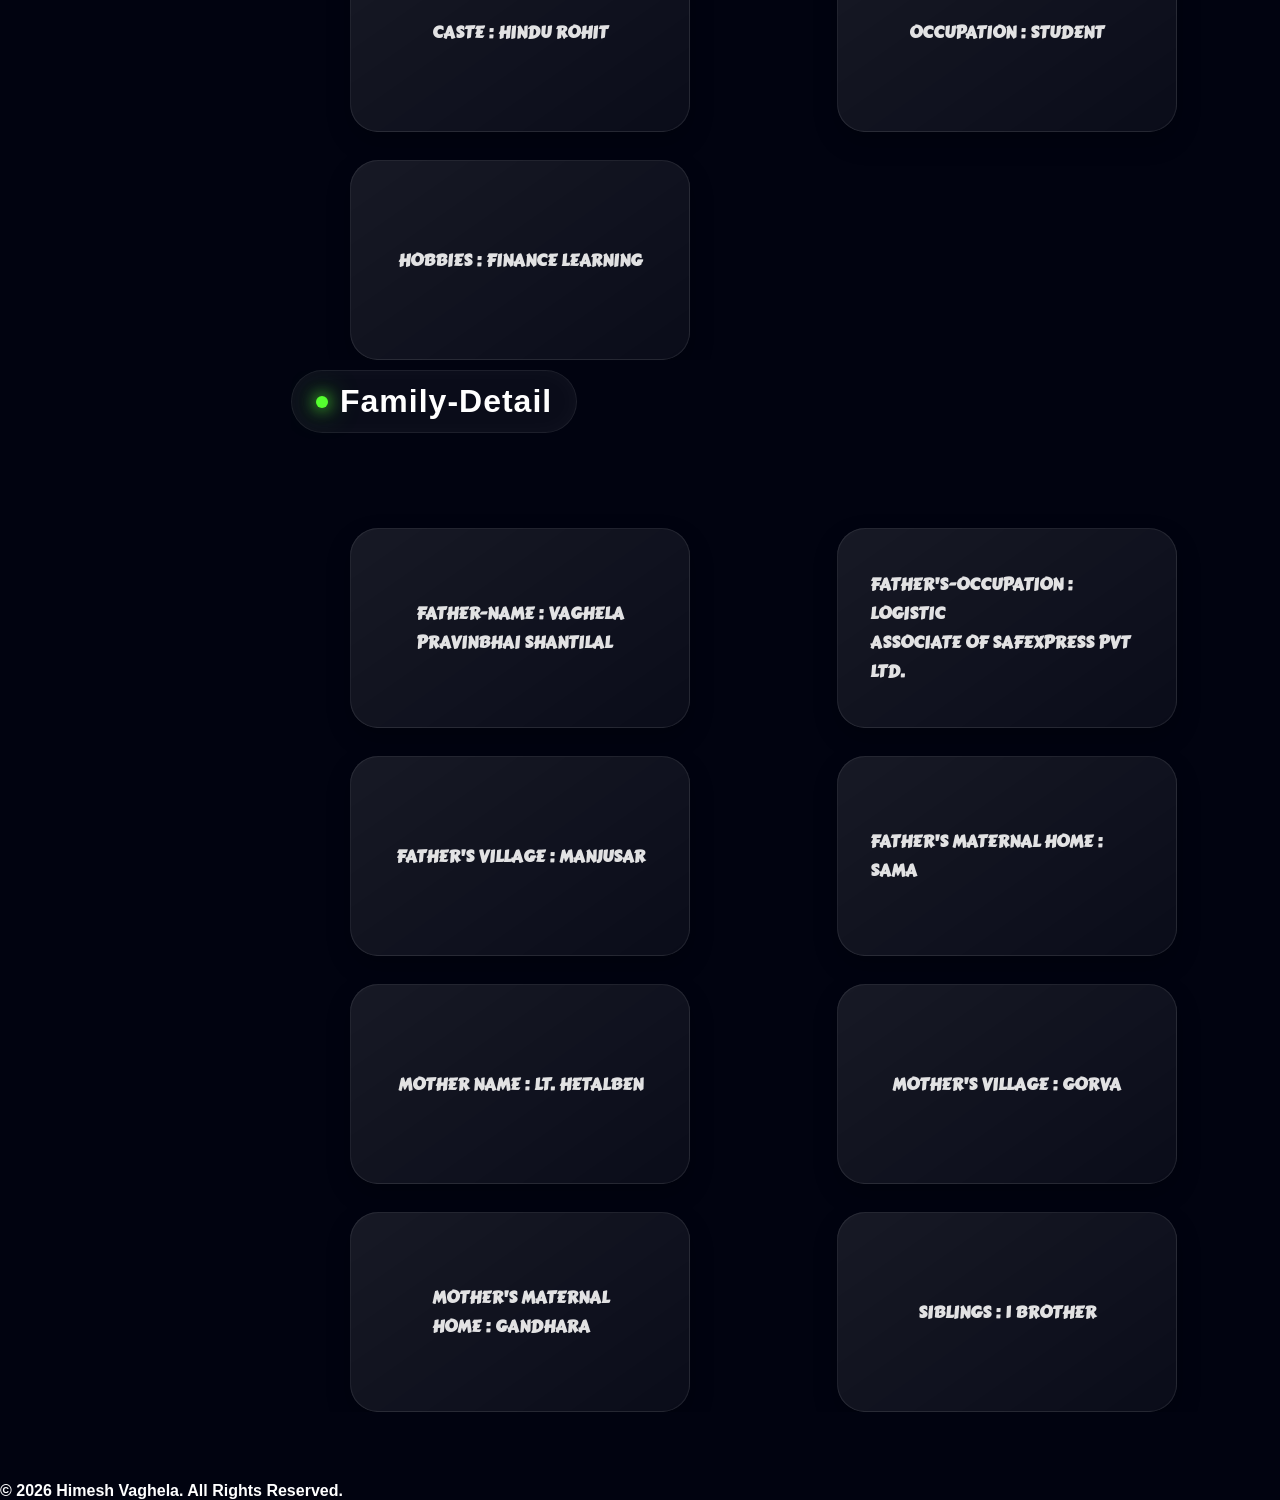
==== commit 0c6c15b8: "Page updated and Added SEO, Meta tags For SEO" ====
--- a/Bio-Data.html
+++ b/Bio-Data.html
@@ -2,16 +2,77 @@
 <html lang="en">
 
 <head>
+    <!-- Basic SEO -->
     <meta charset="UTF-8" />
     <meta name="viewport" content="width=device-width, initial-scale=1.0" />
-    <title>Himesh Bio Data</title>
+
+    <title>Himesh Vaghela Bio Data | Personal & Family Details</title>
+
+    <meta name="title" content="Himesh Vaghela Bio Data | Personal & Family Details">
+    <meta name="description"
+        content="Official bio data of Himesh Vaghela including personal details, family information, education, hobbies, contact details, and background information.">
+    <meta name="keywords"
+        content="Himesh Vaghela, bio data, marriage biodata, personal details, family details, Gujarati biodata, Vadodara, Hindu Rohit">
+    <meta name="author" content="Himesh Vaghela">
+    <meta name="robots" content="index, follow">
+
+    <!-- Open Graph / Facebook -->
+    <meta property="og:type" content="website">
+    <meta property="og:title" content="Himesh Vaghela Bio Data">
+    <meta property="og:description" content="View the official personal and family bio data of Himesh Vaghela.">
+    <meta property="og:image" content="assets/images/Himesh.jpeg">
+    <meta property="og:url" content="https://himesh-vaghela-bio-data.netlify.app/">
+    <meta property="og:site_name" content="Himesh Bio Data">
+
+    <!-- Twitter SEO -->
+    <meta name="twitter:card" content="summary_large_image">
+    <meta name="twitter:title" content="Himesh Vaghela Bio Data">
+    <meta name="twitter:description"
+        content="Personal and family details of Himesh Vaghela including education, hobbies, and contact information.">
+    <meta name="twitter:image" content="assets/images/Himesh.jpeg">
+
+    <!-- Canonical URL -->
+    <link rel="canonical" href="https://himesh-vaghela-bio-data.netlify.app/">
+
+    <!-- Favicon -->
+    <link rel="shortcut icon" href="assets/images/fav.png" type="image/x-icon">
+
+    <!-- CSS -->
     <link rel="stylesheet" href="assets/css/load.css">
     <link rel="stylesheet" href="assets/css/main.css">
     <link rel="stylesheet" href="assets/css/list.css">
     <link rel="stylesheet" href="assets/css/scroll.css">
     <link rel="stylesheet" href="assets/css/text-animation.css">
     <link rel="stylesheet" href="assets/css/responsive.css">
-    <link rel="shortcut icon" href="assets/images/fav.png" type="image/x-icon">
+
+    <!-- Structured Data SEO -->
+    <script type="application/ld+json">
+    {
+      "@context": "https://schema.org",
+      "@type": "Person",
+      "name": "Himesh Vaghela",
+      "image": "assets/images/Himesh.jpeg",
+      "birthDate": "2006-07-26",
+      "gender": "Male",
+      "nationality": "Indian",
+      "address": {
+        "@type": "PostalAddress",
+        "streetAddress": "Navi Nagari, Manjusar",
+        "addressLocality": "Savli",
+        "addressRegion": "Vadodara",
+        "postalCode": "391775",
+        "addressCountry": "India"
+      },
+      "telephone": "+91-9081593159",
+      "alumniOf": {
+        "@type": "EducationalOrganization",
+        "name": "B.VOC (BFSI)"
+      },
+      "knowsAbout": [
+        "Finance Learning"
+      ]
+    }
+    </script>
 </head>
 
 <body>
@@ -28,36 +89,37 @@
     <!-- sidebar -->
     <button class="sidebar-toggle" onclick="navside()">☰</button>
 
+    <header>
+        <nav class="glass-nav">
+            <button class="sidebar-toggle left" onclick="navside()">❌</button>
+            <div class="page">
+                <a href="#home" data-label="home">Home</a>
+                <a href="#personal">Personal</a>
+                <a href="#family">Family</a>
+                <!-- <a href="#photos">Photos</a> -->
+            </div>
+        </nav>
 
-    <nav class="glass-nav">
-        <button class="sidebar-toggle left" onclick="navside()">❌</button>
-        <div class="page">
-            <a href="#home" data-label="home">Home</a>
-            <a href="#personal">Personal</a>
-            <a href="#family">Family</a>
-            <!-- <a href="#photos">Photos</a> -->
-        </div>
-    </nav>
-
-    <div class="main">
-        <div class="img">
-            <img src="assets/images/Himesh.jpeg" alt="">
-        </div>
-        <div class="side-content">
-            <h1>VAGHELA HIMESH</h1>
-            <h2>contact-details</h2>
-            <span><img src="assets/svgs/person.svg" alt="Person"> VAGHELA PRAVINBHAI</span>
-            <span><img src="assets/svgs/phone.svg" alt="Call"> <a class="call"
-                    href="tel:+91-9081593159">+91-9081593159</a>, <a class="call"
-                    href="tel:+91-9725578579">+91-9725578579</a></span>
-            <span><img src="assets/svgs/location.svg" alt="Location"> NAVI NAGARI, MANJUSAR,
-                TALUKO SAVLI, DISTRICT
-                VADODRA , 391775</span>
+        <div class="main">
+            <div class="img">
+                <img src="assets/images/Himesh.jpeg" alt="Himesh Vaghela Profile Photo">
+            </div>
+            <div class="side-content">
+                <h1>VAGHELA HIMESH</h1>
+                <h2>contact-details</h2>
+                <span><img src="assets/svgs/person.svg" alt="Person icon"> VAGHELA PRAVINBHAI</span>
+                <span><img src="assets/svgs/phone.svg" alt="Call icon"> <a class="call"
+                        href="tel:+91-9081593159">+91-9081593159</a>, <a class="call"
+                        href="tel:+91-9725578579">+91-9725578579</a></span>
+                <span><img src="assets/svgs/location.svg" alt="Location icon"> NAVI NAGARI, MANJUSAR,
+                    TALUKO SAVLI, DISTRICT
+                    VADODRA , 391775</span>
 
 
-            <p style="margin-bottom: 20px ;">© 2026. All Rights Reserved</p>
+                <p style="margin-bottom: 20px ;">© 2026. All Rights Reserved</p>
+            </div>
         </div>
-    </div>
+    </header>
 
     <div class="page-layout">
 
@@ -72,7 +134,7 @@
                     </div>
                 </h1>
                 <div class="brand">
-                    <img src="assets/images/I_me_himesh-removebg-preview.png" alt="">
+                    <img src="assets/images/I_me_himesh-removebg-preview.png" alt="Himesh Vaghela Image">
                     <span>H</span>
                 </div>
 
@@ -114,6 +176,9 @@
 
     </div>
 
+    <footer>
+        <p>© 2026 Himesh Vaghela. All Rights Reserved.</p>
+    </footer>
 
     <script src="assets/js/main.js"></script>
     <script src="assets/js/load.js"></script>
